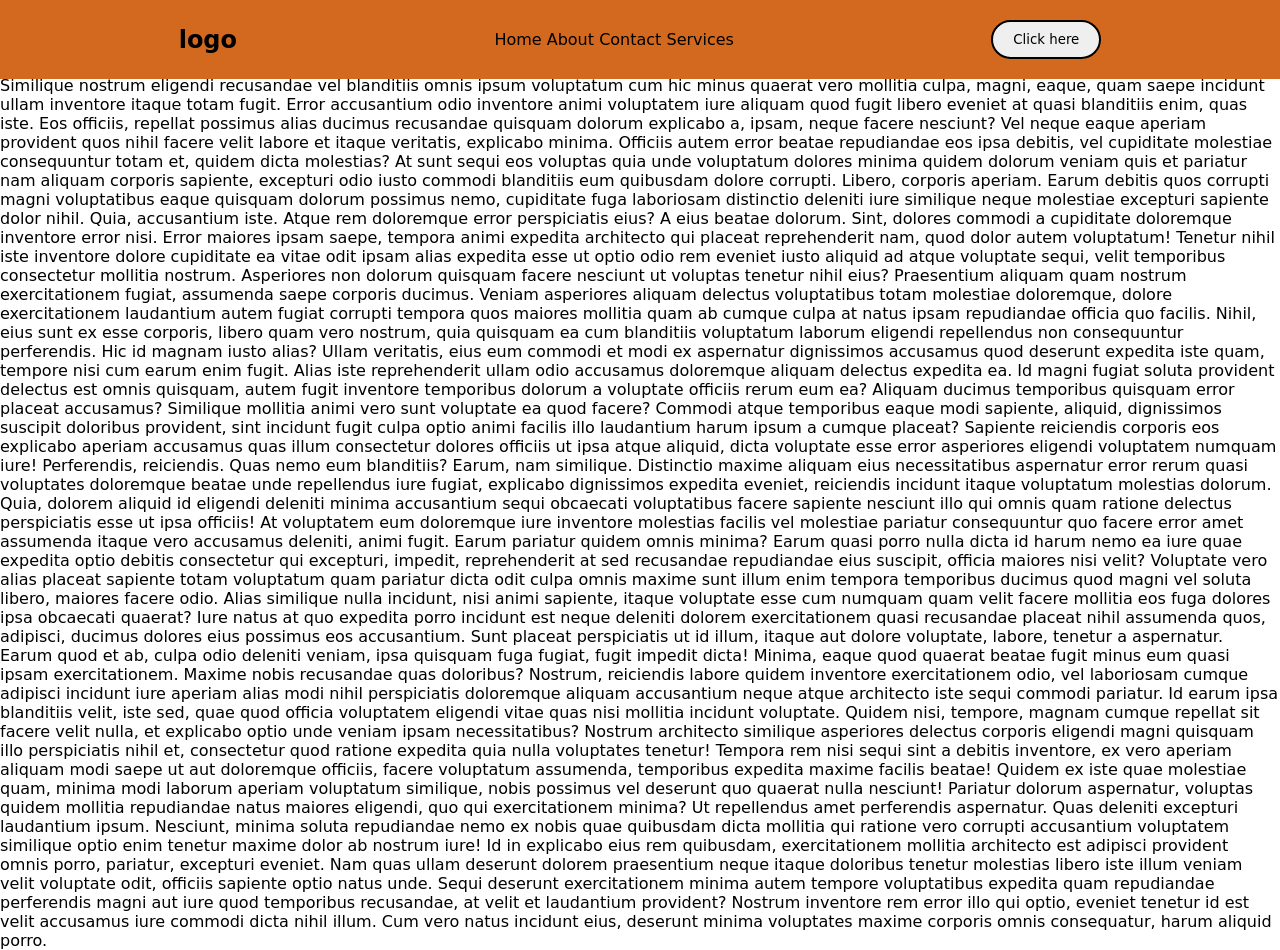
==== index.html @ 612e4f13 "csspositioning" ====
<!DOCTYPE html>
<html lang="en">
<head>
    <meta charset="UTF-8">
    <meta name="viewport" content="width=device-width, initial-scale=1.0">
    <title> Positioning </title>
    <link rel="stylesheet" href="style.css">
</head>
<body>
    <nav>
        <h1>logo</h1>
        <ul class="top">
            <li>Home</li>
            <li>About</li>
            <li>Contact</li>
            <li>Services</li>
        </ul>
        <button class="btn"> Click here </button>
    </nav>
    <p>
      Lorem ipsum dolor sit amet consectetur adipisicing elit. Quis minus hic officia nulla similique debitis exercitationem eveniet vitae at culpa repudiandae asperiores praesentium, voluptatem nesciunt sequi quae dolorum facilis explicabo soluta tempore ad quas repellendus. Quae corrupti autem asperiores voluptatibus, possimus voluptate est quisquam, rem, nisi eligendi consequatur alias iusto repudiandae? A quaerat fuga minus sequi mollitia obcaecati, repellat assumenda ipsum doloremque aut quae quas cumque unde voluptatem accusamus ratione possimus illum voluptatum harum saepe similique eveniet quam? Similique nostrum eligendi recusandae vel blanditiis omnis ipsum voluptatum cum hic minus quaerat vero mollitia culpa, magni, eaque, quam saepe incidunt ullam inventore itaque totam fugit. Error accusantium odio inventore animi voluptatem iure aliquam quod fugit libero eveniet at quasi blanditiis enim, quas iste. Eos officiis, repellat possimus alias ducimus recusandae quisquam dolorum explicabo a, ipsam, neque facere nesciunt? Vel neque eaque aperiam provident quos nihil facere velit labore et itaque veritatis, explicabo minima. Officiis autem error beatae repudiandae eos ipsa debitis, vel cupiditate molestiae consequuntur totam et, quidem dicta molestias? At sunt sequi eos voluptas quia unde voluptatum dolores minima quidem dolorum veniam quis et pariatur nam aliquam corporis sapiente, excepturi odio iusto commodi blanditiis eum quibusdam dolore corrupti. Libero, corporis aperiam. Earum debitis quos corrupti magni voluptatibus eaque quisquam dolorum possimus nemo, cupiditate fuga laboriosam distinctio deleniti iure similique neque molestiae excepturi sapiente dolor nihil. Quia, accusantium iste. Atque rem doloremque error perspiciatis eius? A eius beatae dolorum. Sint, dolores commodi a cupiditate doloremque inventore error nisi. Error maiores ipsam saepe, tempora animi expedita architecto qui placeat reprehenderit nam, quod dolor autem voluptatum! Tenetur nihil iste inventore dolore cupiditate ea vitae odit ipsam alias expedita esse ut optio odio rem eveniet iusto aliquid ad atque voluptate sequi, velit temporibus consectetur mollitia nostrum. Asperiores non dolorum quisquam facere nesciunt ut voluptas tenetur nihil eius? Praesentium aliquam quam nostrum exercitationem fugiat, assumenda saepe corporis ducimus. Veniam asperiores aliquam delectus voluptatibus totam molestiae doloremque, dolore exercitationem laudantium autem fugiat corrupti tempora quos maiores mollitia quam ab cumque culpa at natus ipsam repudiandae officia quo facilis. Nihil, eius sunt ex esse corporis, libero quam vero nostrum, quia quisquam ea cum blanditiis voluptatum laborum eligendi repellendus non consequuntur perferendis. Hic id magnam iusto alias? Ullam veritatis, eius eum commodi et modi ex aspernatur dignissimos accusamus quod deserunt expedita iste quam, tempore nisi cum earum enim fugit. Alias iste reprehenderit ullam odio accusamus doloremque aliquam delectus expedita ea. Id magni fugiat soluta provident delectus est omnis quisquam, autem fugit inventore temporibus dolorum a voluptate officiis rerum eum ea? Aliquam ducimus temporibus quisquam error placeat accusamus? Similique mollitia animi vero sunt voluptate ea quod facere? Commodi atque temporibus eaque modi sapiente, aliquid, dignissimos suscipit doloribus provident, sint incidunt fugit culpa optio animi facilis illo laudantium harum ipsum a cumque placeat? Sapiente reiciendis corporis eos explicabo aperiam accusamus quas illum consectetur dolores officiis ut ipsa atque aliquid, dicta voluptate esse error asperiores eligendi voluptatem numquam iure! Perferendis, reiciendis. Quas nemo eum blanditiis? Earum, nam similique. Distinctio maxime aliquam eius necessitatibus aspernatur error rerum quasi voluptates doloremque beatae unde repellendus iure fugiat, explicabo dignissimos expedita eveniet, reiciendis incidunt itaque voluptatum molestias dolorum. Quia, dolorem aliquid id eligendi deleniti minima accusantium sequi obcaecati voluptatibus facere sapiente nesciunt illo qui omnis quam ratione delectus perspiciatis esse ut ipsa officiis! At voluptatem eum doloremque iure inventore molestias facilis vel molestiae pariatur consequuntur quo facere error amet assumenda itaque vero accusamus deleniti, animi fugit. Earum pariatur quidem omnis minima? Earum quasi porro nulla dicta id harum nemo ea iure quae expedita optio debitis consectetur qui excepturi, impedit, reprehenderit at sed recusandae repudiandae eius suscipit, officia maiores nisi velit? Voluptate vero alias placeat sapiente totam voluptatum quam pariatur dicta odit culpa omnis maxime sunt illum enim tempora temporibus ducimus quod magni vel soluta libero, maiores facere odio. Alias similique nulla incidunt, nisi animi sapiente, itaque voluptate esse cum numquam quam velit facere mollitia eos fuga dolores ipsa obcaecati quaerat? Iure natus at quo expedita porro incidunt est neque deleniti dolorem exercitationem quasi recusandae placeat nihil assumenda quos, adipisci, ducimus dolores eius possimus eos accusantium. Sunt placeat perspiciatis ut id illum, itaque aut dolore voluptate, labore, tenetur a aspernatur. Earum quod et ab, culpa odio deleniti veniam, ipsa quisquam fuga fugiat, fugit impedit dicta! Minima, eaque quod quaerat beatae fugit minus eum quasi ipsam exercitationem. Maxime nobis recusandae quas doloribus? Nostrum, reiciendis labore quidem inventore exercitationem odio, vel laboriosam cumque adipisci incidunt iure aperiam alias modi nihil perspiciatis doloremque aliquam accusantium neque atque architecto iste sequi commodi pariatur. Id earum ipsa blanditiis velit, iste sed, quae quod officia voluptatem eligendi vitae quas nisi mollitia incidunt voluptate. Quidem nisi, tempore, magnam cumque repellat sit facere velit nulla, et explicabo optio unde veniam ipsam necessitatibus? Nostrum architecto similique asperiores delectus corporis eligendi magni quisquam illo perspiciatis nihil et, consectetur quod ratione expedita quia nulla voluptates tenetur! Tempora rem nisi sequi sint a debitis inventore, ex vero aperiam aliquam modi saepe ut aut doloremque officiis, facere voluptatum assumenda, temporibus expedita maxime facilis beatae! Quidem ex iste quae molestiae quam, minima modi laborum aperiam voluptatum similique, nobis possimus vel deserunt quo quaerat nulla nesciunt! Pariatur dolorum aspernatur, voluptas quidem mollitia repudiandae natus maiores eligendi, quo qui exercitationem minima? Ut repellendus amet perferendis aspernatur. Quas deleniti excepturi laudantium ipsum. Nesciunt, minima soluta repudiandae nemo ex nobis quae quibusdam dicta mollitia qui ratione vero corrupti accusantium voluptatem similique optio enim tenetur maxime dolor ab nostrum iure! Id in explicabo eius rem quibusdam, exercitationem mollitia architecto est adipisci provident omnis porro, pariatur, excepturi eveniet. Nam quas ullam deserunt dolorem praesentium neque itaque doloribus tenetur molestias libero iste illum veniam velit voluptate odit, officiis sapiente optio natus unde. Sequi deserunt exercitationem minima autem tempore voluptatibus expedita quam repudiandae perferendis magni aut iure quod temporibus recusandae, at velit et laudantium provident? Nostrum inventore rem error illo qui optio, eveniet tenetur id est velit accusamus iure commodi dicta nihil illum. Cum vero natus incidunt eius, deserunt minima voluptates maxime corporis omnis consequatur, harum aliquid porro.
    </p>
</body>
</html>
---- style.css ----
* {
    margin: 0px;
    padding: 0px;
    box-sizing: border-box;
    font-family: system-ui, -apple-system, BlinkMacSystemFont, 'Segoe UI', Roboto, Oxygen, Ubuntu, Cantarell, 'Open Sans', 'Helvetica Neue', sans-serif;

}
nav {
    background-color: chocolate;
    display: flex;
    justify-content: space-around;
    padding: 20px 50px ;
    align-items: center;
    position: fixed;
    right: 0px;
    left: 0px;
    top: 0px;
}
section {
    margin-top: 900px;
}
.top li {
    display: inline-block;
}

.btn {
    border: 2px solid black ;
    padding:10px  20px;
    border-radius: 50px;
}

img {
    transform: scale(0.7);
    position: relative;
    left: 650px;
    top: 180px;
}
.pick:nth-child(1) {
    position: absolute;
     top: 500px;
    left: 500px;
    

}

.pick:nth-child(2) {
    position: absolute;
     top: 450px;
    left: 20px;
}

.pick:nth-child(3){
    position: absolute;
     top: 400px;
    left: 20px;
}

.pick:nth-child(4){
    position: absolute;
     top: 350px;
    left: 20px;
}

.pick:nth-child(5){
    position: absolute;
     top: 300px;
    left: 20px;
}

.pick:nth-child(6){
    position: absolute;
     top: 250px;
    left: 20px;
}

.pick:nth-child(7){
    position: absolute;
     top: 200px;
    left: 20px;
}

.pick:nth-child(8){
    position: absolute;
     top: 150px;
    left: 20px;
}

.pick:nth-child(9){
    position: absolute;
     top: 100px;
    left: 20px;
}

.pick:nth-child(10){
    position: absolute;
    top: 50px;
    left: 20px;
}
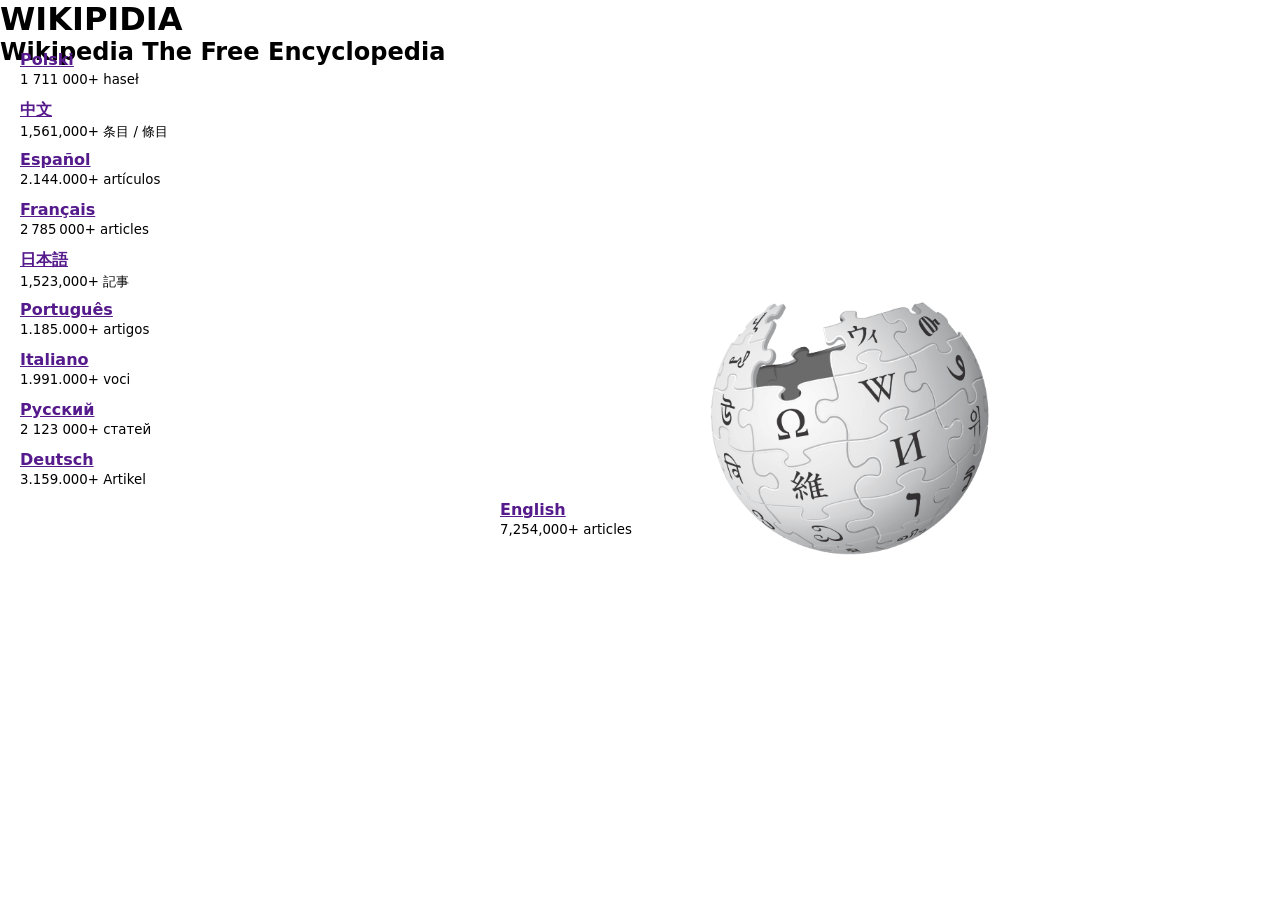
==== commit 44fcc4cd: "wikipidia" ====
--- a/index.html
+++ b/index.html
@@ -3,22 +3,66 @@
 <head>
     <meta charset="UTF-8">
     <meta name="viewport" content="width=device-width, initial-scale=1.0">
-    <title> Positioning </title>
+    <title>WIKIPIDIA</title>
     <link rel="stylesheet" href="style.css">
 </head>
 <body>
-    <nav>
-        <h1>logo</h1>
-        <ul class="top">
-            <li>Home</li>
-            <li>About</li>
-            <li>Contact</li>
-            <li>Services</li>
-        </ul>
-        <button class="btn"> Click here </button>
-    </nav>
-    <p>
-      Lorem ipsum dolor sit amet consectetur adipisicing elit. Quis minus hic officia nulla similique debitis exercitationem eveniet vitae at culpa repudiandae asperiores praesentium, voluptatem nesciunt sequi quae dolorum facilis explicabo soluta tempore ad quas repellendus. Quae corrupti autem asperiores voluptatibus, possimus voluptate est quisquam, rem, nisi eligendi consequatur alias iusto repudiandae? A quaerat fuga minus sequi mollitia obcaecati, repellat assumenda ipsum doloremque aut quae quas cumque unde voluptatem accusamus ratione possimus illum voluptatum harum saepe similique eveniet quam? Similique nostrum eligendi recusandae vel blanditiis omnis ipsum voluptatum cum hic minus quaerat vero mollitia culpa, magni, eaque, quam saepe incidunt ullam inventore itaque totam fugit. Error accusantium odio inventore animi voluptatem iure aliquam quod fugit libero eveniet at quasi blanditiis enim, quas iste. Eos officiis, repellat possimus alias ducimus recusandae quisquam dolorum explicabo a, ipsam, neque facere nesciunt? Vel neque eaque aperiam provident quos nihil facere velit labore et itaque veritatis, explicabo minima. Officiis autem error beatae repudiandae eos ipsa debitis, vel cupiditate molestiae consequuntur totam et, quidem dicta molestias? At sunt sequi eos voluptas quia unde voluptatum dolores minima quidem dolorum veniam quis et pariatur nam aliquam corporis sapiente, excepturi odio iusto commodi blanditiis eum quibusdam dolore corrupti. Libero, corporis aperiam. Earum debitis quos corrupti magni voluptatibus eaque quisquam dolorum possimus nemo, cupiditate fuga laboriosam distinctio deleniti iure similique neque molestiae excepturi sapiente dolor nihil. Quia, accusantium iste. Atque rem doloremque error perspiciatis eius? A eius beatae dolorum. Sint, dolores commodi a cupiditate doloremque inventore error nisi. Error maiores ipsam saepe, tempora animi expedita architecto qui placeat reprehenderit nam, quod dolor autem voluptatum! Tenetur nihil iste inventore dolore cupiditate ea vitae odit ipsam alias expedita esse ut optio odio rem eveniet iusto aliquid ad atque voluptate sequi, velit temporibus consectetur mollitia nostrum. Asperiores non dolorum quisquam facere nesciunt ut voluptas tenetur nihil eius? Praesentium aliquam quam nostrum exercitationem fugiat, assumenda saepe corporis ducimus. Veniam asperiores aliquam delectus voluptatibus totam molestiae doloremque, dolore exercitationem laudantium autem fugiat corrupti tempora quos maiores mollitia quam ab cumque culpa at natus ipsam repudiandae officia quo facilis. Nihil, eius sunt ex esse corporis, libero quam vero nostrum, quia quisquam ea cum blanditiis voluptatum laborum eligendi repellendus non consequuntur perferendis. Hic id magnam iusto alias? Ullam veritatis, eius eum commodi et modi ex aspernatur dignissimos accusamus quod deserunt expedita iste quam, tempore nisi cum earum enim fugit. Alias iste reprehenderit ullam odio accusamus doloremque aliquam delectus expedita ea. Id magni fugiat soluta provident delectus est omnis quisquam, autem fugit inventore temporibus dolorum a voluptate officiis rerum eum ea? Aliquam ducimus temporibus quisquam error placeat accusamus? Similique mollitia animi vero sunt voluptate ea quod facere? Commodi atque temporibus eaque modi sapiente, aliquid, dignissimos suscipit doloribus provident, sint incidunt fugit culpa optio animi facilis illo laudantium harum ipsum a cumque placeat? Sapiente reiciendis corporis eos explicabo aperiam accusamus quas illum consectetur dolores officiis ut ipsa atque aliquid, dicta voluptate esse error asperiores eligendi voluptatem numquam iure! Perferendis, reiciendis. Quas nemo eum blanditiis? Earum, nam similique. Distinctio maxime aliquam eius necessitatibus aspernatur error rerum quasi voluptates doloremque beatae unde repellendus iure fugiat, explicabo dignissimos expedita eveniet, reiciendis incidunt itaque voluptatum molestias dolorum. Quia, dolorem aliquid id eligendi deleniti minima accusantium sequi obcaecati voluptatibus facere sapiente nesciunt illo qui omnis quam ratione delectus perspiciatis esse ut ipsa officiis! At voluptatem eum doloremque iure inventore molestias facilis vel molestiae pariatur consequuntur quo facere error amet assumenda itaque vero accusamus deleniti, animi fugit. Earum pariatur quidem omnis minima? Earum quasi porro nulla dicta id harum nemo ea iure quae expedita optio debitis consectetur qui excepturi, impedit, reprehenderit at sed recusandae repudiandae eius suscipit, officia maiores nisi velit? Voluptate vero alias placeat sapiente totam voluptatum quam pariatur dicta odit culpa omnis maxime sunt illum enim tempora temporibus ducimus quod magni vel soluta libero, maiores facere odio. Alias similique nulla incidunt, nisi animi sapiente, itaque voluptate esse cum numquam quam velit facere mollitia eos fuga dolores ipsa obcaecati quaerat? Iure natus at quo expedita porro incidunt est neque deleniti dolorem exercitationem quasi recusandae placeat nihil assumenda quos, adipisci, ducimus dolores eius possimus eos accusantium. Sunt placeat perspiciatis ut id illum, itaque aut dolore voluptate, labore, tenetur a aspernatur. Earum quod et ab, culpa odio deleniti veniam, ipsa quisquam fuga fugiat, fugit impedit dicta! Minima, eaque quod quaerat beatae fugit minus eum quasi ipsam exercitationem. Maxime nobis recusandae quas doloribus? Nostrum, reiciendis labore quidem inventore exercitationem odio, vel laboriosam cumque adipisci incidunt iure aperiam alias modi nihil perspiciatis doloremque aliquam accusantium neque atque architecto iste sequi commodi pariatur. Id earum ipsa blanditiis velit, iste sed, quae quod officia voluptatem eligendi vitae quas nisi mollitia incidunt voluptate. Quidem nisi, tempore, magnam cumque repellat sit facere velit nulla, et explicabo optio unde veniam ipsam necessitatibus? Nostrum architecto similique asperiores delectus corporis eligendi magni quisquam illo perspiciatis nihil et, consectetur quod ratione expedita quia nulla voluptates tenetur! Tempora rem nisi sequi sint a debitis inventore, ex vero aperiam aliquam modi saepe ut aut doloremque officiis, facere voluptatum assumenda, temporibus expedita maxime facilis beatae! Quidem ex iste quae molestiae quam, minima modi laborum aperiam voluptatum similique, nobis possimus vel deserunt quo quaerat nulla nesciunt! Pariatur dolorum aspernatur, voluptas quidem mollitia repudiandae natus maiores eligendi, quo qui exercitationem minima? Ut repellendus amet perferendis aspernatur. Quas deleniti excepturi laudantium ipsum. Nesciunt, minima soluta repudiandae nemo ex nobis quae quibusdam dicta mollitia qui ratione vero corrupti accusantium voluptatem similique optio enim tenetur maxime dolor ab nostrum iure! Id in explicabo eius rem quibusdam, exercitationem mollitia architecto est adipisci provident omnis porro, pariatur, excepturi eveniet. Nam quas ullam deserunt dolorem praesentium neque itaque doloribus tenetur molestias libero iste illum veniam velit voluptate odit, officiis sapiente optio natus unde. Sequi deserunt exercitationem minima autem tempore voluptatibus expedita quam repudiandae perferendis magni aut iure quod temporibus recusandae, at velit et laudantium provident? Nostrum inventore rem error illo qui optio, eveniet tenetur id est velit accusamus iure commodi dicta nihil illum. Cum vero natus incidunt eius, deserunt minima voluptates maxime corporis omnis consequatur, harum aliquid porro.
-    </p>
+    <h1> WIKIPIDIA </h1>
+    <h2> Wikipedia The Free Encyclopedia</h2>
+
+   
+        <img src="image/imgi_8_Wikipedia-logo-v2@2x.png" alt="">
+    <div>
+        <div  class="pick"> 
+            <strong><a href="">English </a></strong><br>
+            <small><span>7,254,000+ articles </span></small>
+        </div>
+
+        <div class="pick"> 
+             <strong><a href=""> Deutsch </a></strong><br>
+            <small><span> 3.159.000+ Artikel</span></small>
+        </div>
+
+        <div class="pick"> 
+             <strong><a href=""> Русский</a></strong><br>
+            <small><span> 2 123 000+ статей</span></small>
+        </div>
+
+        <div class="pick"> 
+             <strong><a href=""> Italiano</a></strong><br>
+            <small><span> 1.991.000+ voci</span></small>
+        </div>
+
+        <div class="pick"> 
+             <strong><a href="">Português </a></strong><br>
+            <small><span> 1.185.000+ artigos</span></small>
+        </div>
+
+        <div class="pick"> 
+             <strong><a href=""> 日本語</a></strong><br>
+            <small><span> 1,523,000+ 記事</span></small>
+        </div>
+
+        <div class="pick"> 
+             <strong><a href=""> Français </a></strong><br>
+            <small><span> 2 785 000+ articles</span></small>
+        </div>
+
+        <div class="pick">
+              <strong><a href=""> Español </a></strong><br>
+            <small><span>2.144.000+ artículos</span></small> 
+        </div>
+
+        <div class="pick"> 
+             <strong><a href=""> 中文 </a></strong><br>
+            <small><span> 1,561,000+ 条目 / 條目</span></small>
+        </div>
+
+        <div class="pick">  
+            <strong><a href="">Polski </a></strong><br>
+            <small><span> 1 711 000+ haseł</span></small>
+        </div>
+
+    </div>
 </body>
 </html>
--- a/style.css
+++ b/style.css
@@ -5,29 +5,7 @@
     font-family: system-ui, -apple-system, BlinkMacSystemFont, 'Segoe UI', Roboto, Oxygen, Ubuntu, Cantarell, 'Open Sans', 'Helvetica Neue', sans-serif;
 
 }
-nav {
-    background-color: chocolate;
-    display: flex;
-    justify-content: space-around;
-    padding: 20px 50px ;
-    align-items: center;
-    position: fixed;
-    right: 0px;
-    left: 0px;
-    top: 0px;
-}
-section {
-    margin-top: 900px;
-}
-.top li {
-    display: inline-block;
-}
 
-.btn {
-    border: 2px solid black ;
-    padding:10px  20px;
-    border-radius: 50px;
-}
 
 img {
     transform: scale(0.7);
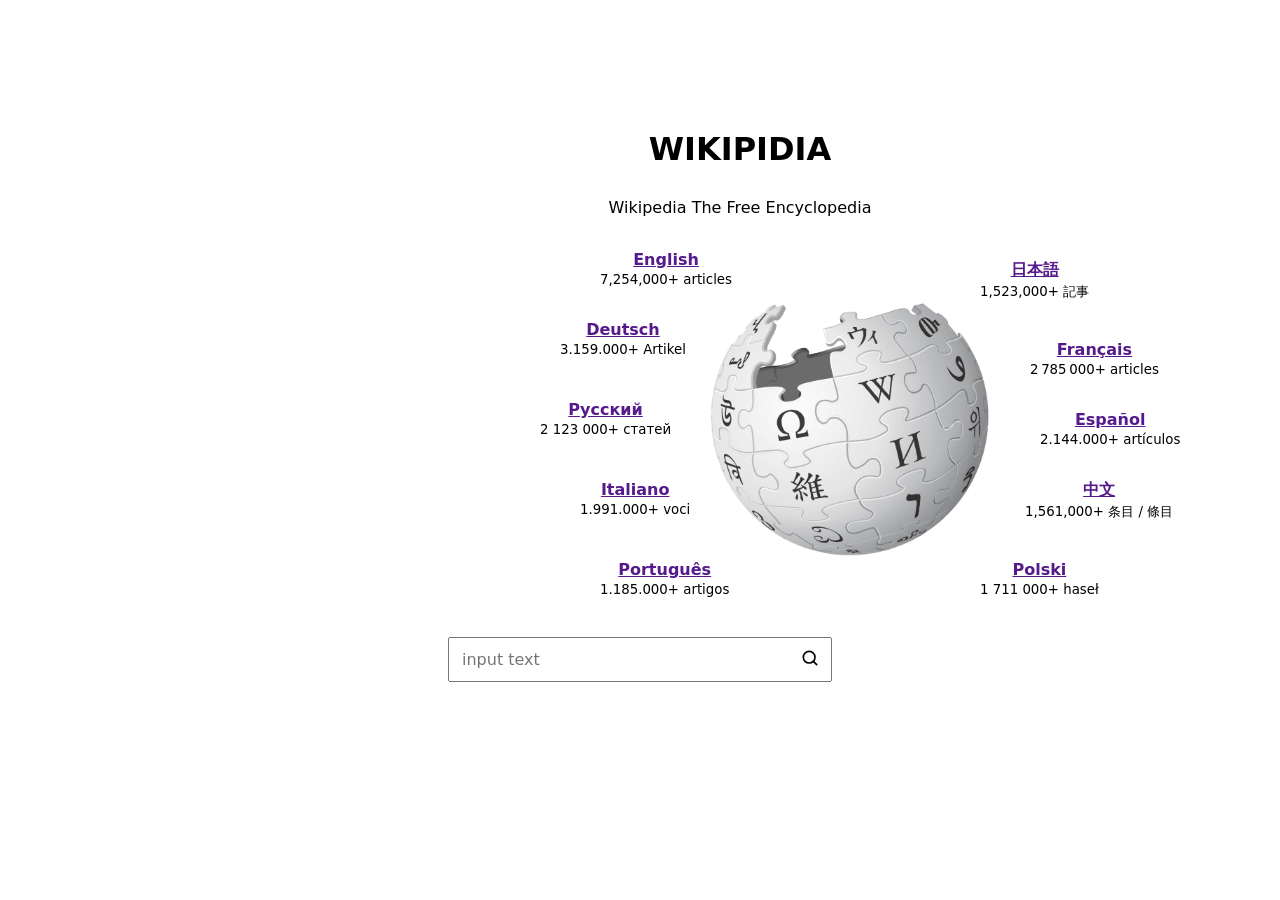
==== commit f9fc65ba: "addeed text area" ====
--- a/index.html
+++ b/index.html
@@ -7,11 +7,13 @@
     <link rel="stylesheet" href="style.css">
 </head>
 <body>
-    <h1> WIKIPIDIA </h1>
-    <h2> Wikipedia The Free Encyclopedia</h2>
+    <div class="Header">
+      <h1> WIKIPIDIA </h1>
+      <p> Wikipedia The Free Encyclopedia </p>
+    </div>
 
    
-        <img src="image/imgi_8_Wikipedia-logo-v2@2x.png" alt="">
+        <img src="image/imgi_8_Wikipedia-logo-v2@2x.png" alt="" class="image">
     <div>
         <div  class="pick"> 
             <strong><a href="">English </a></strong><br>
@@ -64,5 +66,14 @@
         </div>
 
     </div>
+
+    <div class="parent">
+        <form class="text">
+            <input type="search" placeholder="input text">
+            <button type="submit">
+                <a href="#"><img src="image/cuida--search-outline.svg" alt=""></a>
+            </button>
+        </form>
+    </div>
 </body>
 </html>
--- a/style.css
+++ b/style.css
@@ -4,6 +4,25 @@
     box-sizing: border-box;
     font-family: system-ui, -apple-system, BlinkMacSystemFont, 'Segoe UI', Roboto, Oxygen, Ubuntu, Cantarell, 'Open Sans', 'Helvetica Neue', sans-serif;
 
+}
+
+.Header {
+    text-align: center;
+    padding-top: 100px;
+    /* margin: 50px; */
+    font-family: Georgia, 'Times New Roman', Times, serif;
+}
+
+.Header h1, p {
+    margin-top: 30PX;
+    margin-left: 200px;
+
+}
+
+.image {
+    /* display: flex; */
+    /* justify-content: center; */
+    margin-top: -150px;
 }
 
 
@@ -13,65 +32,108 @@
     left: 650px;
     top: 180px;
 }
+
+
 .pick:nth-child(1) {
     position: absolute;
-     top: 500px;
-    left: 500px;
-    
+     top: 250px;
+    left: 600px;
+    text-align: center;
 
 }
 
 .pick:nth-child(2) {
     position: absolute;
-     top: 450px;
-    left: 20px;
+     top: 320px;
+    left: 560px;
+    text-align: center;
 }
 
 .pick:nth-child(3){
     position: absolute;
      top: 400px;
-    left: 20px;
+    left: 540px;
+    text-align: center;
 }
 
 .pick:nth-child(4){
     position: absolute;
-     top: 350px;
-    left: 20px;
+     top: 480px;
+    left: 580px;
+    text-align: center;
 }
 
 .pick:nth-child(5){
     position: absolute;
-     top: 300px;
-    left: 20px;
+     top: 560px;
+    left: 600px;
+    text-align: center;
 }
 
 .pick:nth-child(6){
     position: absolute;
-     top: 250px;
-    left: 20px;
+     top: 260px;
+    left: 980px;
+    text-align: center;
 }
 
 .pick:nth-child(7){
     position: absolute;
-     top: 200px;
-    left: 20px;
+     top: 340px;
+    left: 1030px;
+    text-align: center;
 }
 
 .pick:nth-child(8){
     position: absolute;
-     top: 150px;
-    left: 20px;
+     top: 410px;
+    left: 1040px;
+    text-align: center;
 }
 
 .pick:nth-child(9){
     position: absolute;
-     top: 100px;
-    left: 20px;
+     top: 480px;
+    left: 1025px;
+    text-align: center;
 }
 
 .pick:nth-child(10){
     position: absolute;
-    top: 50px;
-    left: 20px;
+    top: 560px;
+    left: 980px;
+    text-align: center;
+}
+.text {
+    position: relative;
+    width:30%;
+    height: 45px;
+    margin: 200px auto 0;
 }
 
+.text input {
+    width: 100%;
+    height: 45px;
+    padding: 10px 48px 10px 12px;
+    font-size: 16px;
+}
+
+.text button {
+    position: absolute;
+    top: 0;
+    right: 0;
+    display: grid;
+    width: 45px;
+    height: 45px;
+    place-items: center;
+    border: 0;
+    background: transparent;
+
+}
+
+.text img {
+    position: static;
+    width: 20px;
+    height: 20px;
+    transform: none;
+}
